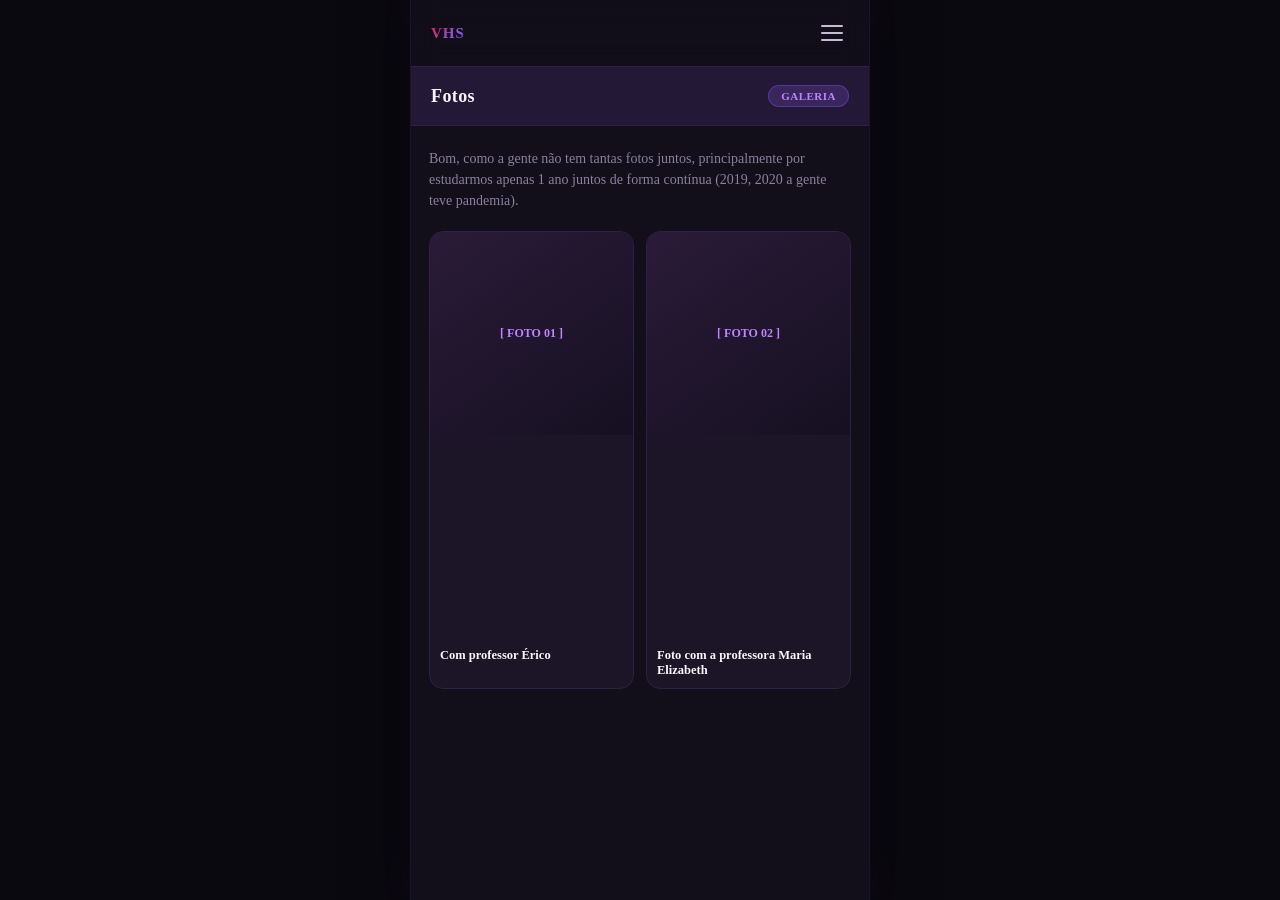
==== galeria.html @ 96003f40 "Add files via upload" ====
<!DOCTYPE html>
<html lang="pt-BR">
<head>
  <meta charset="UTF-8">
  <meta name="viewport" content="width=device-width, initial-scale=1, maximum-scale=1, user-scalable=no, viewport-fit=cover">
  <title>Galeria | VHS</title>
  <link rel="stylesheet" href="style.css">
</head>
<body>

  <div class="app-shell">
    <header class="top-header">
      <a href="index.html" class="brand-logo">VHS</a>
      <button class="hamburger-btn" onclick="toggleDrawer()">
        <span></span><span></span><span></span>
      </button>
    </header>

    <div class="page-hero-bar">
      <h1>Fotos</h1>
      <span class="badge-tag">Galeria</span>
    </div>

    <main class="content-box">
      <p class="section-desc">Bom, como a gente não tem tantas fotos juntos, principalmente por estudarmos apenas 1 ano juntos de forma contínua (2019, 2020 a gente teve pandemia).</p>

      <div class="gallery-grid">
        <div class="gallery-card">
          <div class="photo-placeholder">[ FOTO 01 ]</div>
<div class="photo-placeholder" style="background-image: url('foto1.png'); background-size: cover; background-position: center;"></div>
          <div class="photo-info">
            <strong>Com professor Érico</strong>
          </div>
        </div>

        <div class="gallery-card">
          <div class="photo-placeholder">[ FOTO 02 ]</div>
<div class="photo-placeholder" style="background-image: url('foto2.png'); background-size: cover; background-position: center;"></div>
          <div class="photo-info">
            <strong>Foto com a professora Maria Elizabeth</strong>
          </div>
        </div>


    </main>

      <div id="drawer" class="drawer-overlay">
    <div class="drawer-backdrop" onclick="toggleDrawer()"></div>
    <div class="drawer-panel">
      <div class="drawer-header">
        <span>Sumário</span>
        <button class="close-btn" onclick="toggleDrawer()">&times;</button>
      </div>
      <nav class="drawer-nav">
        <a href="index.html" class="drawer-item active"> Geral</a>
        <a href="infancia.html" class="drawer-item"> Infância</a>
        <a href="textos.html" class="drawer-item"> Textos Favoritos</a>
        <a href="poemas.html" class="drawer-item"> Poemas</a>
        <a href="hobbies.html" class="drawer-item"> Hobbies</a>
        <a href="galeria.html" class="drawer-item"> Galeria</a>
        <a href="resumo.html" class="drawer-item"> Resumo</a>
      </nav>
    </div>
  </div>

  <script src="script.js"></script>
</body>
</html>
---- style.css ----
:root {
  --bg-body: #0b0910;
  --shell-bg: #120e1a;
  --card-bg: #1c1528;
  --card-border: #2d2242;
  --card-hover: #261c38;
  
  --purple-main: #8b5cf6;
  --purple-dark: #581c87;
  --purple-soft: #c084fc;
  --lavender: #231936;
  
  --rose: #e11d48;
  --rose-soft: #fda4af;
  --gradient-romantic: linear-gradient(135deg, #e11d48 0%, #8b5cf6 70%, #581c87 100%);
  --gradient-glow: linear-gradient(180deg, rgba(139, 92, 246, 0.15) 0%, rgba(225, 29, 72, 0.05) 100%);
  
  --text-pure: #f8f6fc;
  --text-secondary: #c5bcd4;
  --text-muted: #8b809e;
  --gray-light: rgba(255, 255, 255, 0.08);
}

* {
  box-sizing: border-box;
  margin: 0;
  padding: 0;
}

body {
  font-family: -apple-system, BlinkMacSystemFont, "Segoe UI", Roboto, Georgia, serif;
  background: var(--bg-body);
  color: var(--text-pure);
  -webkit-tap-highlight-color: transparent;
  overflow-x: hidden;
}

.app-shell {
  max-width: 460px;
  margin: 0 auto;
  min-height: 100vh;
  background: var(--shell-bg);
  position: relative;
  box-shadow: 0 0 50px rgba(0, 0, 0, 0.8), 0 0 30px rgba(139, 92, 246, 0.08);
  display: flex;
  flex-direction: column;
  border-left: 1px solid rgba(255, 255, 255, 0.03);
  border-right: 1px solid rgba(255, 255, 255, 0.03);
}


.top-header {
  display: flex;
  align-items: center;
  justify-content: space-between;
  padding: 16px 20px;
  border-bottom: 1px solid var(--card-border);
  background: rgba(18, 14, 26, 0.85);
  backdrop-filter: blur(12px);
  position: sticky;
  top: 0;
  z-index: 30;
}

.brand-logo {
  font-size: 15px;
  font-weight: 700;
  letter-spacing: 1px;
  text-transform: uppercase;
  background: var(--gradient-romantic);
  -webkit-background-clip: text;
  -webkit-text-fill-color: transparent;
  text-decoration: none;
}

.hamburger-btn {
  width: 34px;
  height: 34px;
  border: none;
  background: none;
  cursor: pointer;
  display: flex;
  flex-direction: column;
  align-items: center;
  justify-content: center;
  gap: 5px;
}

.hamburger-btn span {
  width: 22px;
  height: 2px;
  background: var(--text-secondary);
  border-radius: 2px;
  transition: 0.2s;
}


.page-hero-bar {
  background: var(--lavender);
  border-bottom: 1px solid var(--card-border);
  padding: 18px 20px;
  display: flex;
  align-items: center;
  justify-content: space-between;
}

.page-hero-bar h1 {
  font-size: 18px;
  font-weight: 700;
  letter-spacing: 0.4px;
  color: var(--text-pure);
}

.badge-tag {
  background: rgba(139, 92, 246, 0.2);
  color: var(--purple-soft);
  border: 1px solid rgba(139, 92, 246, 0.35);
  border-radius: 999px;
  padding: 4px 12px;
  font-size: 11px;
  font-weight: 600;
  letter-spacing: 0.5px;
  text-transform: uppercase;
}


.content-box {
  padding: 22px 18px;
  flex: 1;
}

.section-desc {
  font-size: 14px;
  color: var(--text-muted);
  margin-bottom: 20px;
  line-height: 1.5;
}


.card {
  background: var(--card-bg);
  border: 1px solid var(--card-border);
  border-radius: 18px;
  padding: 20px;
  margin-bottom: 16px;
  position: relative;
  overflow: hidden;
  transition: transform 0.2s, border-color 0.2s;
}

.card:hover {
  border-color: rgba(192, 132, 252, 0.4);
}

.card-title {
  font-size: 17px;
  font-weight: 700;
  color: var(--text-pure);
  margin-bottom: 8px;
}

.card-text {
  font-size: 14px;
  color: var(--text-secondary);
  line-height: 1.6;
}


.poem-block {
  background: rgba(35, 25, 54, 0.5);
  border-left: 3px solid var(--rose);
  border-radius: 0 14px 14px 0;
  padding: 16px 18px;
  font-style: italic;
  font-size: 14.5px;
  line-height: 1.85;
  color: #ebdff7;
  white-space: pre-line;
  margin: 14px 0;
}


.item-row {
  display: flex;
  align-items: center;
  justify-content: space-between;
  background: var(--card-bg);
  border: 1px solid var(--card-border);
  border-radius: 14px;
  padding: 16px 18px;
  margin-bottom: 12px;
  text-decoration: none;
  color: inherit;
  transition: background 0.2s;
}

.item-row:hover {
  background: var(--card-hover);
}

.item-left strong {
  display: block;
  font-size: 15px;
  color: var(--text-pure);
}

.item-left span {
  font-size: 12.5px;
  color: var(--text-muted);
}

.item-pill {
  background: var(--lavender);
  color: var(--purple-soft);
  border-radius: 8px;
  padding: 6px 12px;
  font-size: 12px;
  font-weight: 700;
  border: 1px solid rgba(139, 92, 246, 0.2);
}


.gallery-grid {
  display: grid;
  grid-template-columns: 1fr 1fr;
  gap: 12px;
}

.gallery-card {
  background: var(--card-bg);
  border: 1px solid var(--card-border);
  border-radius: 14px;
  overflow: hidden;
}

.photo-placeholder {
  width: 100%;
  aspect-ratio: 1 / 1;
  background: linear-gradient(145deg, #2a1b38, #161021);
  display: flex;
  align-items: center;
  justify-content: center;
  color: var(--purple-soft);
  font-size: 12px;
  font-weight: 600;
  text-align: center;
  padding: 8px;
}

.photo-info {
  padding: 10px;
}

.photo-info strong {
  display: block;
  font-size: 12.5px;
  color: var(--text-pure);
}

.photo-info span {
  font-size: 11px;
  color: var(--text-muted);
}


.drawer-overlay {
  position: fixed;
  inset: 0;
  z-index: 100;
  visibility: hidden;
  pointer-events: none;
}

.drawer-overlay.open {
  visibility: visible;
  pointer-events: auto;
}

.drawer-backdrop {
  position: absolute;
  inset: 0;
  background: rgba(7, 5, 10, 0.75);
  backdrop-filter: blur(4px);
  opacity: 0;
  transition: opacity 0.3s ease;
}

.drawer-overlay.open .drawer-backdrop {
  opacity: 1;
}

.drawer-panel {
  position: absolute;
  top: 0;
  right: 0;
  bottom: 0;
  width: 82%;
  max-width: 320px;
  background: #151020;
  border-left: 1px solid var(--card-border);
  display: flex;
  flex-direction: column;
  transform: translateX(100%);
  transition: transform 0.32s cubic-bezier(0.32, 0.72, 0, 1);
}

.drawer-overlay.open .drawer-panel {
  transform: translateX(0);
}

.drawer-header {
  display: flex;
  align-items: center;
  justify-content: space-between;
  padding: 18px 20px;
  border-bottom: 1px solid var(--card-border);
}

.drawer-header span {
  font-size: 13px;
  font-weight: 700;
  letter-spacing: 1px;
  color: var(--text-muted);
  text-transform: uppercase;
}

.close-btn {
  background: none;
  border: none;
  font-size: 24px;
  line-height: 1;
  color: var(--text-secondary);
  cursor: pointer;
}

.drawer-nav {
  flex: 1;
  overflow-y: auto;
}

.drawer-item {
  display: block;
  width: 100%;
  padding: 16px 20px;
  font-size: 14.5px;
  font-weight: 600;
  text-decoration: none;
  color: var(--text-secondary);
  border-bottom: 1px solid rgba(255, 255, 255, 0.04);
  transition: background 0.15s, color 0.15s;
}

.drawer-item:hover,
.drawer-item.active {
  background: var(--lavender);
  color: var(--rose-soft);
  border-left: 3px solid var(--purple-main);
}


.footer {
  background: #0d0a14;
  border-top: 1px solid var(--card-border);
  padding: 24px 18px;
  text-align: center;
}

.footer p {
  font-size: 12px;
  color: var(--text-muted);
}
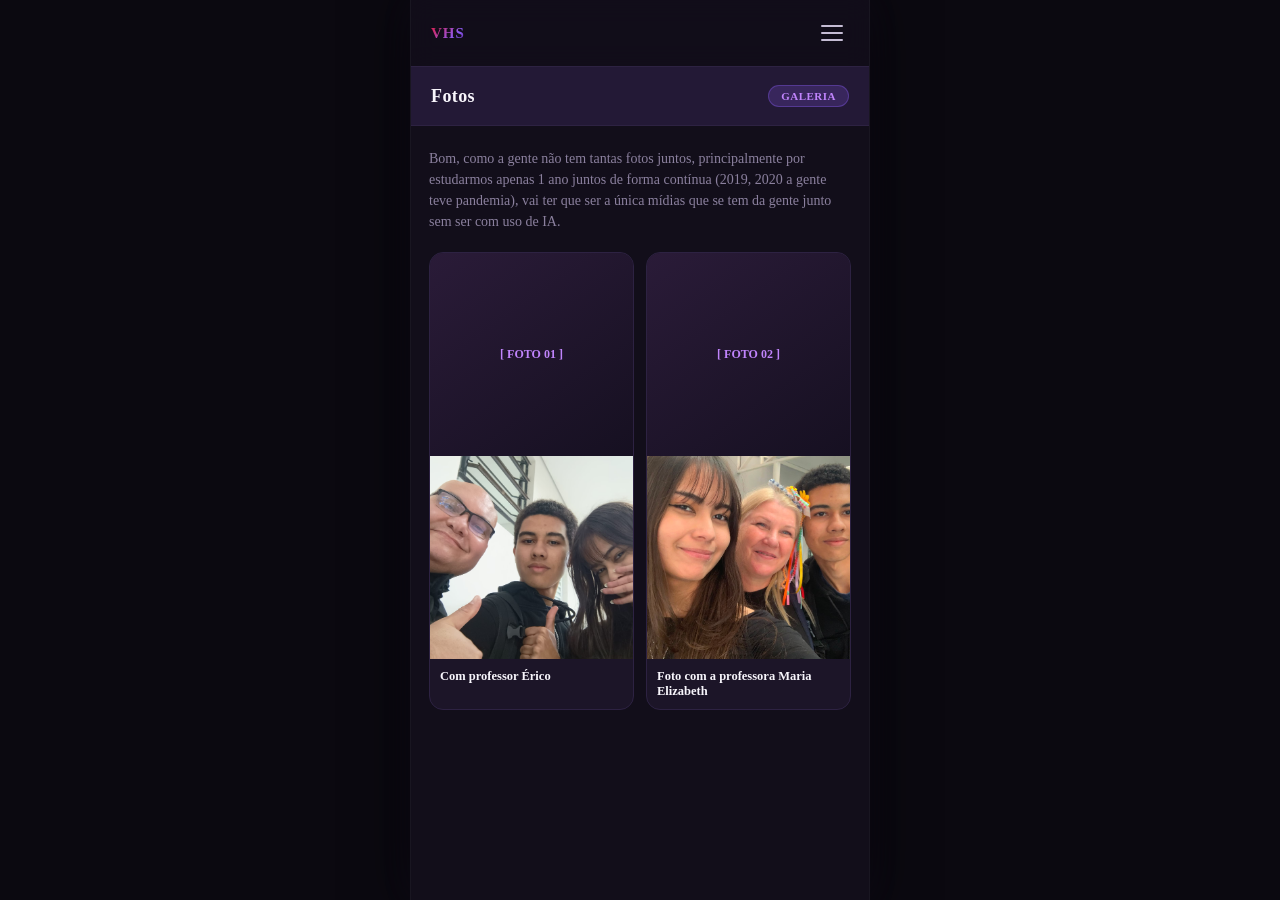
==== commit 899bf50b: "Update galeria.html" ====
--- a/galeria.html
+++ b/galeria.html
@@ -22,7 +22,7 @@
     </div>
 
     <main class="content-box">
-      <p class="section-desc">Bom, como a gente não tem tantas fotos juntos, principalmente por estudarmos apenas 1 ano juntos de forma contínua (2019, 2020 a gente teve pandemia).</p>
+      <p class="section-desc">Bom, como a gente não tem tantas fotos juntos, principalmente por estudarmos apenas 1 ano juntos de forma contínua (2019, 2020 a gente teve pandemia), vai ter que ser a única mídias que se tem da gente junto sem ser com uso de IA.</p>
 
       <div class="gallery-grid">
         <div class="gallery-card">
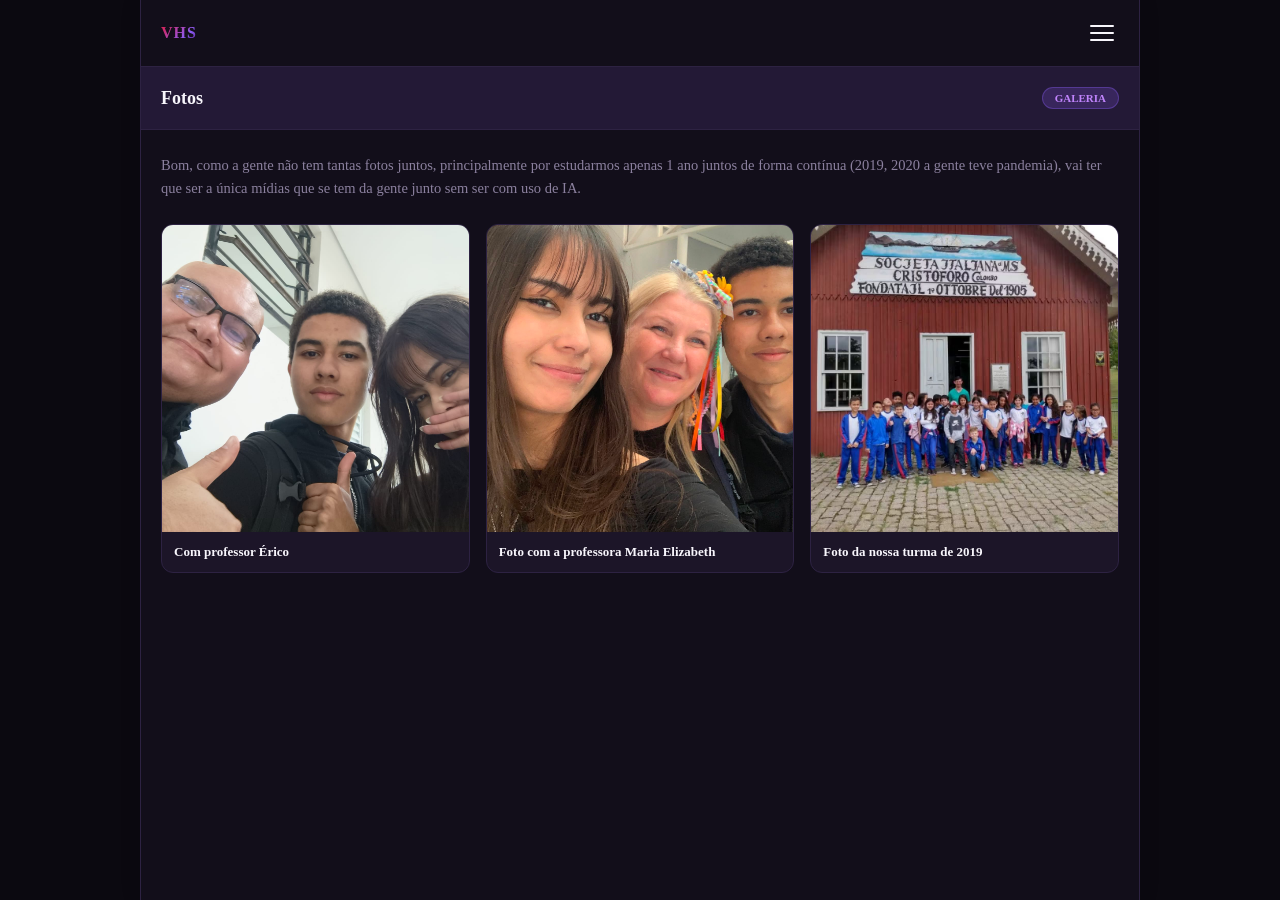
==== commit b39db74d: "Add files via upload" ====
--- a/galeria.html
+++ b/galeria.html
@@ -26,7 +26,6 @@
 
       <div class="gallery-grid">
         <div class="gallery-card">
-          <div class="photo-placeholder">[ FOTO 01 ]</div>
 <div class="photo-placeholder" style="background-image: url('foto1.png'); background-size: cover; background-position: center;"></div>
           <div class="photo-info">
             <strong>Com professor Érico</strong>
@@ -34,17 +33,24 @@
         </div>
 
         <div class="gallery-card">
-          <div class="photo-placeholder">[ FOTO 02 ]</div>
+          
 <div class="photo-placeholder" style="background-image: url('foto2.png'); background-size: cover; background-position: center;"></div>
           <div class="photo-info">
             <strong>Foto com a professora Maria Elizabeth</strong>
           </div>
         </div>
 
+     <div class="gallery-card">
+<div class="photo-placeholder" style="background-image: url('foto3.png'); background-size: cover; background-position: center;"></div>
+          <div class="photo-info">
+            <strong>Foto da nossa turma de 2019</strong>
+          </div>
+        </div>
+
 
     </main>
 
-      <div id="drawer" class="drawer-overlay">
+       <div id="drawer" class="drawer-overlay">
     <div class="drawer-backdrop" onclick="toggleDrawer()"></div>
     <div class="drawer-panel">
       <div class="drawer-header">
@@ -52,17 +58,27 @@
         <button class="close-btn" onclick="toggleDrawer()">&times;</button>
       </div>
       <nav class="drawer-nav">
-        <a href="index.html" class="drawer-item active"> Geral</a>
-        <a href="infancia.html" class="drawer-item"> Infância</a>
-        <a href="textos.html" class="drawer-item"> Textos Favoritos</a>
-        <a href="poemas.html" class="drawer-item"> Poemas</a>
-        <a href="hobbies.html" class="drawer-item"> Hobbies</a>
-        <a href="galeria.html" class="drawer-item"> Galeria</a>
-        <a href="resumo.html" class="drawer-item"> Resumo</a>
+        <a href="index.html" class="drawer-item">Geral</a>
+        <a href="infancia.html" class="drawer-item">Infância</a>
+        <a href="textos.html" class="drawer-item">Textos Favoritos</a>
+        <a href="poemas.html" class="drawer-item">Poemas</a>
+        <a href="hobbies.html" class="drawer-item">Hobbies</a>
+        <a href="galeria.html" class="drawer-item active">Galeria</a>
+        <a href="resumo.html" class="drawer-item">Resumo</a>
       </nav>
+
+     <div class="theme-selector">
+        <span>Aparência</span>
+        <div class="theme-buttons">
+            <button class="theme-btn" data-theme="dark" onclick="setTheme('dark')">Escuro</button>
+            <button class="theme-btn" data-theme="light" onclick="setTheme('light')">Claro</button>
+            <button class="theme-btn" data-theme="90s" onclick="setTheme('90s')">Anos 90</button>
+        </div>
+      </div>
+
     </div>
   </div>
 
   <script src="script.js"></script>
 </body>
-</html>
+</html>
--- a/style.css
+++ b/style.css
@@ -1,4 +1,5 @@
 :root {
+  
   --bg-body: #0b0910;
   --shell-bg: #120e1a;
   --card-bg: #1c1528;
@@ -13,12 +14,64 @@
   --rose: #e11d48;
   --rose-soft: #fda4af;
   --gradient-romantic: linear-gradient(135deg, #e11d48 0%, #8b5cf6 70%, #581c87 100%);
-  --gradient-glow: linear-gradient(180deg, rgba(139, 92, 246, 0.15) 0%, rgba(225, 29, 72, 0.05) 100%);
   
   --text-pure: #f8f6fc;
   --text-secondary: #c5bcd4;
   --text-muted: #8b809e;
-  --gray-light: rgba(255, 255, 255, 0.08);
+  
+  --drawer-bg: #151020;
+}
+
+[data-theme="light"] {
+  --bg-body: #f4f4f9;
+  --shell-bg: #ffffff;
+  --card-bg: #f9f9fc;
+  --card-border: #e2e2ea;
+  --card-hover: #f0f0f5;
+  
+  --purple-main: #6d28d9;
+  --purple-dark: #4c1d95;
+  --purple-soft: #8b5cf6;
+  --lavender: #ede9fe;
+  
+  --rose: #be123c;
+  --rose-soft: #fb7185;
+  --gradient-romantic: linear-gradient(135deg, #be123c 0%, #6d28d9 100%);
+  
+  --text-pure: #1e1b4b;
+  --text-secondary: #4c1d95;
+  --text-muted: #6b7280;
+  
+  --drawer-bg: #ffffff;
+}
+
+[data-theme="90s"] {
+  --bg-body: #c0deed; 
+  --shell-bg: #ffffff;
+  --card-bg: #ffffff;
+  --card-border: #99c2ea; 
+  --card-hover: #f1f6fc;
+  
+  --purple-main: #d33c82; 
+  --purple-dark: #b11f62;
+  --purple-soft: #e276a7;
+  --lavender: #e5f2fb; 
+  
+  --rose: #0033cc; 
+  --rose-soft: #0066ff;
+  --gradient-romantic: none; 
+  
+  --text-pure: #333333;
+  --text-secondary: #000000;
+  --text-muted: #666666;
+  
+  --drawer-bg: #f1f6fc;
+}
+
+
+[data-theme="light"] .card[style], 
+[data-theme="90s"] .card[style] {
+  background: var(--card-bg) !important;
 }
 
 * {
@@ -27,25 +80,41 @@
   padding: 0;
 }
 
+
 body {
   font-family: -apple-system, BlinkMacSystemFont, "Segoe UI", Roboto, Georgia, serif;
   background: var(--bg-body);
   color: var(--text-pure);
   -webkit-tap-highlight-color: transparent;
   overflow-x: hidden;
+  transition: background-color 0.3s, color 0.3s;
+}
+
+/* Tipografia Anos 90 (Tahoma, Arial, Verdana) */
+[data-theme="90s"] body {
+  font-family: "Tahoma", "Verdana", "Arial", sans-serif;
 }
 
 .app-shell {
-  max-width: 460px;
+  width: 100%;
+  max-width: 100%; 
   margin: 0 auto;
   min-height: 100vh;
   background: var(--shell-bg);
   position: relative;
-  box-shadow: 0 0 50px rgba(0, 0, 0, 0.8), 0 0 30px rgba(139, 92, 246, 0.08);
   display: flex;
   flex-direction: column;
-  border-left: 1px solid rgba(255, 255, 255, 0.03);
-  border-right: 1px solid rgba(255, 255, 255, 0.03);
+  transition: background-color 0.3s, border-color 0.3s;
+}
+
+
+@media (min-width: 768px) {
+  .app-shell {
+    max-width: 1000px;
+    border-left: 1px solid var(--card-border);
+    border-right: 1px solid var(--card-border);
+    box-shadow: 0 0 20px rgba(0,0,0,0.1);
+  }
 }
 
 
@@ -55,15 +124,20 @@
   justify-content: space-between;
   padding: 16px 20px;
   border-bottom: 1px solid var(--card-border);
-  background: rgba(18, 14, 26, 0.85);
-  backdrop-filter: blur(12px);
+  background: var(--shell-bg);
   position: sticky;
   top: 0;
   z-index: 30;
+  transition: 0.3s;
+}
+
+[data-theme="90s"] .top-header {
+  background: #d4e5f8;
+  border-bottom: 2px solid #99c2ea;
 }
 
 .brand-logo {
-  font-size: 15px;
+  font-size: 16px;
   font-weight: 700;
   letter-spacing: 1px;
   text-transform: uppercase;
@@ -73,6 +147,18 @@
   text-decoration: none;
 }
 
+
+[data-theme="90s"] .brand-logo {
+  color: var(--purple-main) !important;
+  background: none;
+  -webkit-text-fill-color: initial;
+  font-family: "Tahoma", sans-serif;
+  font-size: 26px;
+  font-weight: 800;
+  letter-spacing: -2px;
+  text-transform: lowercase; 
+}
+
 .hamburger-btn {
   width: 34px;
   height: 34px;
@@ -87,18 +173,20 @@
 }
 
 .hamburger-btn span {
-  width: 22px;
+  width: 24px;
   height: 2px;
-  background: var(--text-secondary);
+  background: var(--text-pure);
   border-radius: 2px;
-  transition: 0.2s;
-}
-
+}
+
+[data-theme="90s"] .hamburger-btn span {
+  background: var(--rose); 
+}
 
 .page-hero-bar {
   background: var(--lavender);
   border-bottom: 1px solid var(--card-border);
-  padding: 18px 20px;
+  padding: 20px;
   display: flex;
   align-items: center;
   justify-content: space-between;
@@ -107,8 +195,12 @@
 .page-hero-bar h1 {
   font-size: 18px;
   font-weight: 700;
-  letter-spacing: 0.4px;
-  color: var(--text-pure);
+  color: var(--text-pure);
+}
+
+[data-theme="90s"] .page-hero-bar h1 {
+  color: var(--rose);
+  font-family: "Verdana", sans-serif;
 }
 
 .badge-tag {
@@ -119,48 +211,60 @@
   padding: 4px 12px;
   font-size: 11px;
   font-weight: 600;
-  letter-spacing: 0.5px;
   text-transform: uppercase;
 }
 
-
+[data-theme="90s"] .badge-tag {
+  background: #ffffcc; 
+  color: #333;
+  border: 1px solid #ccc;
+  border-radius: 0px;
+}
+
+/* Conteúdo */
 .content-box {
-  padding: 22px 18px;
+  padding: 24px 20px;
   flex: 1;
 }
 
 .section-desc {
-  font-size: 14px;
+  font-size: 14.5px;
   color: var(--text-muted);
-  margin-bottom: 20px;
-  line-height: 1.5;
+  margin-bottom: 24px;
+  line-height: 1.6;
 }
 
 
 .card {
   background: var(--card-bg);
   border: 1px solid var(--card-border);
-  border-radius: 18px;
+  border-radius: 12px;
   padding: 20px;
-  margin-bottom: 16px;
-  position: relative;
-  overflow: hidden;
-  transition: transform 0.2s, border-color 0.2s;
-}
-
-.card:hover {
-  border-color: rgba(192, 132, 252, 0.4);
+  margin-bottom: 20px;
+  transition: 0.2s;
+}
+
+[data-theme="90s"] .card {
+  border-radius: 0px; 
+  border: 1px solid var(--card-border);
 }
 
 .card-title {
-  font-size: 17px;
+  font-size: 18px;
   font-weight: 700;
   color: var(--text-pure);
-  margin-bottom: 8px;
+  margin-bottom: 10px;
+}
+
+[data-theme="90s"] .card-title {
+  color: var(--rose); 
+  border-bottom: 1px dotted var(--card-border);
+  padding-bottom: 5px;
+  font-family: "Verdana", sans-serif;
 }
 
 .card-text {
-  font-size: 14px;
+  font-size: 14.5px;
   color: var(--text-secondary);
   line-height: 1.6;
 }
@@ -169,43 +273,59 @@
 .poem-block {
   background: rgba(35, 25, 54, 0.5);
   border-left: 3px solid var(--rose);
-  border-radius: 0 14px 14px 0;
-  padding: 16px 18px;
+  border-radius: 0 8px 8px 0;
+  padding: 16px;
   font-style: italic;
   font-size: 14.5px;
-  line-height: 1.85;
-  color: #ebdff7;
+  line-height: 1.8;
+  color: var(--text-pure);
   white-space: pre-line;
-  margin: 14px 0;
-}
-
-
+  margin: 15px 0;
+}
+
+[data-theme="light"] .poem-block {
+  background: #f1f5f9;
+}
+
+[data-theme="90s"] .poem-block {
+  background: #f1f6fc;
+  border: 1px solid var(--card-border);
+  border-left: 5px solid var(--purple-main); 
+  border-radius: 0;
+  color: #333;
+  font-style: normal;
+  font-family: "Courier New", Courier, monospace; 
+}
+
+/* Listas (Hobbies) */
 .item-row {
   display: flex;
   align-items: center;
   justify-content: space-between;
   background: var(--card-bg);
   border: 1px solid var(--card-border);
-  border-radius: 14px;
-  padding: 16px 18px;
+  border-radius: 12px;
+  padding: 16px;
   margin-bottom: 12px;
-  text-decoration: none;
-  color: inherit;
-  transition: background 0.2s;
-}
-
-.item-row:hover {
-  background: var(--card-hover);
+}
+
+[data-theme="90s"] .item-row {
+  border-radius: 0;
 }
 
 .item-left strong {
   display: block;
   font-size: 15px;
   color: var(--text-pure);
+  margin-bottom: 4px;
+}
+
+[data-theme="90s"] .item-left strong {
+  color: var(--rose); 
 }
 
 .item-left span {
-  font-size: 12.5px;
+  font-size: 13px;
   color: var(--text-muted);
 }
 
@@ -216,50 +336,59 @@
   padding: 6px 12px;
   font-size: 12px;
   font-weight: 700;
-  border: 1px solid rgba(139, 92, 246, 0.2);
-}
-
-
+}
+
+[data-theme="90s"] .item-pill {
+  background: none;
+  border: none;
+  font-size: 16px;
+}
+
+/* Galeria */
 .gallery-grid {
   display: grid;
   grid-template-columns: 1fr 1fr;
-  gap: 12px;
+  gap: 16px;
+}
+
+@media (min-width: 600px) {
+  .gallery-grid {
+    grid-template-columns: 1fr 1fr 1fr; 
+  }
 }
 
 .gallery-card {
   background: var(--card-bg);
   border: 1px solid var(--card-border);
-  border-radius: 14px;
+  border-radius: 12px;
   overflow: hidden;
+}
+
+[data-theme="90s"] .gallery-card {
+  border-radius: 0;
+  padding: 8px; 
+  background: #fff;
+  border: 1px solid #ccc;
 }
 
 .photo-placeholder {
   width: 100%;
   aspect-ratio: 1 / 1;
-  background: linear-gradient(145deg, #2a1b38, #161021);
+  background: var(--lavender);
   display: flex;
   align-items: center;
   justify-content: center;
   color: var(--purple-soft);
-  font-size: 12px;
-  font-weight: 600;
-  text-align: center;
-  padding: 8px;
 }
 
 .photo-info {
-  padding: 10px;
+  padding: 12px;
 }
 
 .photo-info strong {
   display: block;
-  font-size: 12.5px;
-  color: var(--text-pure);
-}
-
-.photo-info span {
-  font-size: 11px;
-  color: var(--text-muted);
+  font-size: 13px;
+  color: var(--text-pure);
 }
 
 
@@ -270,21 +399,18 @@
   visibility: hidden;
   pointer-events: none;
 }
-
 .drawer-overlay.open {
   visibility: visible;
   pointer-events: auto;
 }
-
 .drawer-backdrop {
   position: absolute;
   inset: 0;
-  background: rgba(7, 5, 10, 0.75);
-  backdrop-filter: blur(4px);
+  background: rgba(0, 0, 0, 0.7);
+  backdrop-filter: blur(5px);
   opacity: 0;
-  transition: opacity 0.3s ease;
-}
-
+  transition: 0.3s;
+}
 .drawer-overlay.open .drawer-backdrop {
   opacity: 1;
 }
@@ -294,14 +420,14 @@
   top: 0;
   right: 0;
   bottom: 0;
-  width: 82%;
+  width: 80%;
   max-width: 320px;
-  background: #151020;
+  background: var(--drawer-bg);
   border-left: 1px solid var(--card-border);
   display: flex;
   flex-direction: column;
   transform: translateX(100%);
-  transition: transform 0.32s cubic-bezier(0.32, 0.72, 0, 1);
+  transition: transform 0.3s cubic-bezier(0.3, 0.7, 0, 1);
 }
 
 .drawer-overlay.open .drawer-panel {
@@ -312,14 +438,13 @@
   display: flex;
   align-items: center;
   justify-content: space-between;
-  padding: 18px 20px;
+  padding: 20px;
   border-bottom: 1px solid var(--card-border);
 }
 
 .drawer-header span {
   font-size: 13px;
   font-weight: 700;
-  letter-spacing: 1px;
   color: var(--text-muted);
   text-transform: uppercase;
 }
@@ -327,7 +452,7 @@
 .close-btn {
   background: none;
   border: none;
-  font-size: 24px;
+  font-size: 28px;
   line-height: 1;
   color: var(--text-secondary);
   cursor: pointer;
@@ -340,33 +465,80 @@
 
 .drawer-item {
   display: block;
-  width: 100%;
   padding: 16px 20px;
-  font-size: 14.5px;
+  font-size: 15px;
   font-weight: 600;
   text-decoration: none;
   color: var(--text-secondary);
-  border-bottom: 1px solid rgba(255, 255, 255, 0.04);
-  transition: background 0.15s, color 0.15s;
-}
-
-.drawer-item:hover,
-.drawer-item.active {
+  border-bottom: 1px solid var(--card-border);
+  transition: 0.2s;
+}
+
+.drawer-item:hover, .drawer-item.active {
   background: var(--lavender);
   color: var(--rose-soft);
-  border-left: 3px solid var(--purple-main);
-}
-
-
-.footer {
-  background: #0d0a14;
+  border-left: 4px solid var(--purple-main);
+}
+
+[data-theme="90s"] .drawer-item {
+  color: var(--rose);
+  text-decoration: underline; 
+}
+
+[data-theme="90s"] .drawer-item:hover, 
+[data-theme="90s"] .drawer-item.active {
+  background: #d4e5f8;
+  color: var(--purple-main); 
+  border-left: 4px solid var(--purple-main);
+}
+
+
+.theme-selector {
+  padding: 20px;
   border-top: 1px solid var(--card-border);
-  padding: 24px 18px;
-  text-align: center;
-}
-
-.footer p {
+  display: flex;
+  flex-direction: column;
+  gap: 12px;
+}
+.theme-selector span {
   font-size: 12px;
+  font-weight: bold;
   color: var(--text-muted);
-}
-
+  text-transform: uppercase;
+}
+.theme-buttons {
+  display: flex;
+  gap: 10px;
+}
+.theme-btn {
+  flex: 1;
+  padding: 10px 5px;
+  border-radius: 8px;
+  border: 1px solid var(--card-border);
+  background: var(--card-bg);
+  color: var(--text-pure);
+  cursor: pointer;
+  font-size: 12px;
+  font-weight: bold;
+  transition: 0.2s;
+}
+.theme-btn:hover {
+  background: var(--card-hover);
+}
+.theme-btn.active {
+  border-color: var(--purple-main);
+  background: var(--lavender);
+  color: var(--purple-soft);
+}
+[data-theme="90s"] .theme-btn {
+  border-radius: 0;
+  background: #efefef;
+  color: #333;
+  border: 1px solid #777; 
+}
+[data-theme="90s"] .theme-btn.active {
+  background: #d4e5f8;
+  border: 1px solid #0033cc;
+  color: #0033cc;
+}
+
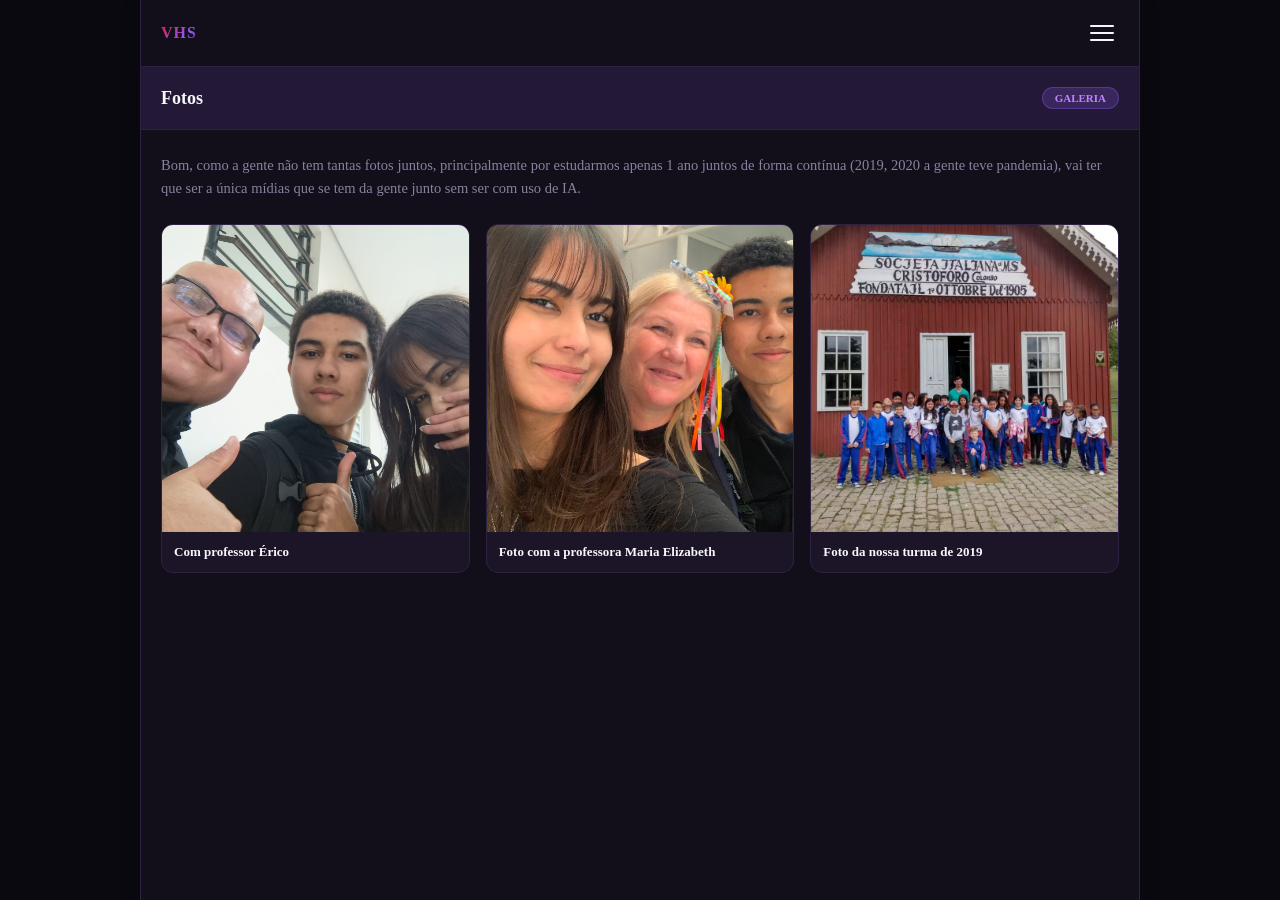
==== commit f58b2352: "Add files via upload" ====
--- a/galeria.html
+++ b/galeria.html
@@ -64,6 +64,7 @@
         <a href="poemas.html" class="drawer-item">Poemas</a>
         <a href="hobbies.html" class="drawer-item">Hobbies</a>
         <a href="galeria.html" class="drawer-item active">Galeria</a>
+        <a href="jogos.html" class="drawer-item">Jogos</a>
         <a href="resumo.html" class="drawer-item">Resumo</a>
       </nav>
 
--- a/style.css
+++ b/style.css
@@ -90,7 +90,7 @@
   transition: background-color 0.3s, color 0.3s;
 }
 
-/* Tipografia Anos 90 (Tahoma, Arial, Verdana) */
+
 [data-theme="90s"] body {
   font-family: "Tahoma", "Verdana", "Arial", sans-serif;
 }
@@ -221,7 +221,7 @@
   border-radius: 0px;
 }
 
-/* Conteúdo */
+
 .content-box {
   padding: 24px 20px;
   flex: 1;
@@ -297,7 +297,7 @@
   font-family: "Courier New", Courier, monospace; 
 }
 
-/* Listas (Hobbies) */
+
 .item-row {
   display: flex;
   align-items: center;
@@ -344,7 +344,7 @@
   font-size: 16px;
 }
 
-/* Galeria */
+
 .gallery-grid {
   display: grid;
   grid-template-columns: 1fr 1fr;
